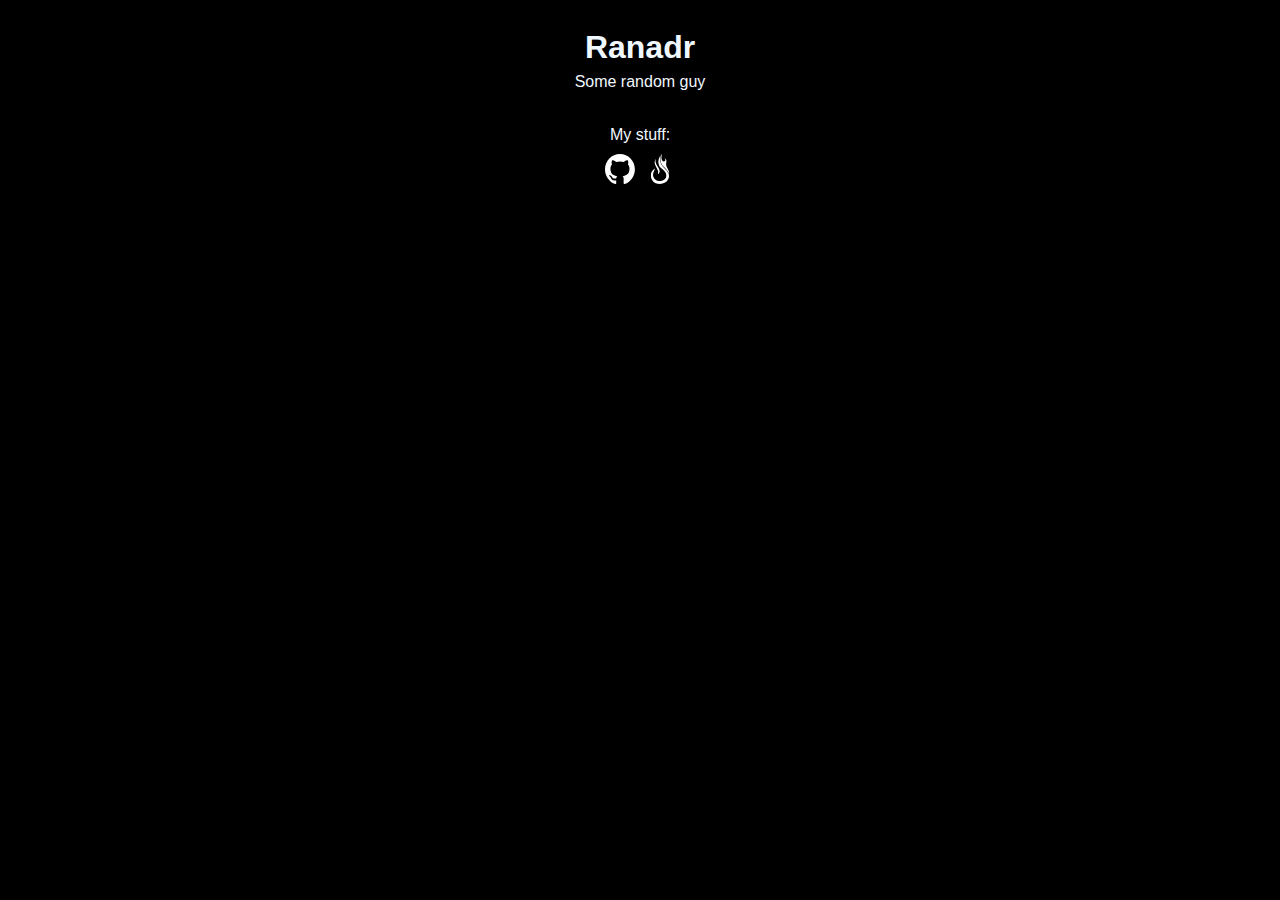
==== index.html @ b8b7ddb7 "minimum page" ====
<!DOCTYPE html>
<html lang="en">
<head>
    <meta charset="UTF-8">
    <meta name="viewport" content="width=device-width, initial-scale=1.0">
    <title>Ranadr</title>
    <link rel="stylesheet" href="style.css">
</head>
<body>
    <div id="column">
        <h1>Ranadr</h1>
        <span style="translate: 0px -15px;">Some random guy</span>
        <div style="height: 20px;"></div>
        <span>My stuff:</span>
        <div style="height: 10px;"></div>
        <div id="socials">
            <a href="https://github.com/AdrianRang">
                <img src="logos/github-mark-white.svg" alt="">
            </a>
            <!-- <a href="">
                <img src="logos/Instagram White Icon.svg" alt="">
            </a> -->
            <a href="https://www.thebluealliance.com/team/3526">
                <img src="logos/logo.svg" alt="">
            </a>
        </div>
    </div>
</body>
</html>
---- style.css ----
body{
    background-color: black;
    align-items: center;
}

* {
    color: aliceblue;
    font-family: 'Lucida Sans', 'Lucida Sans Regular', 'Lucida Grande', 'Lucida Sans Unicode', Geneva, Verdana, sans-serif;
    /* border: 1px red solid; */
}

#column {
    display: flex;
    justify-content: center;
    flex-direction: column;
    text-align: center;
}

#socials{
    display: flex;
    justify-content: center;
    flex-direction: row;
    gap: 10px;
}

a {
    text-decoration: none;
}

img {
    width: 30px;
    height: 30px;
    transition: 0.5s;
}

img:hover {
    translate: 0px -5px;
}
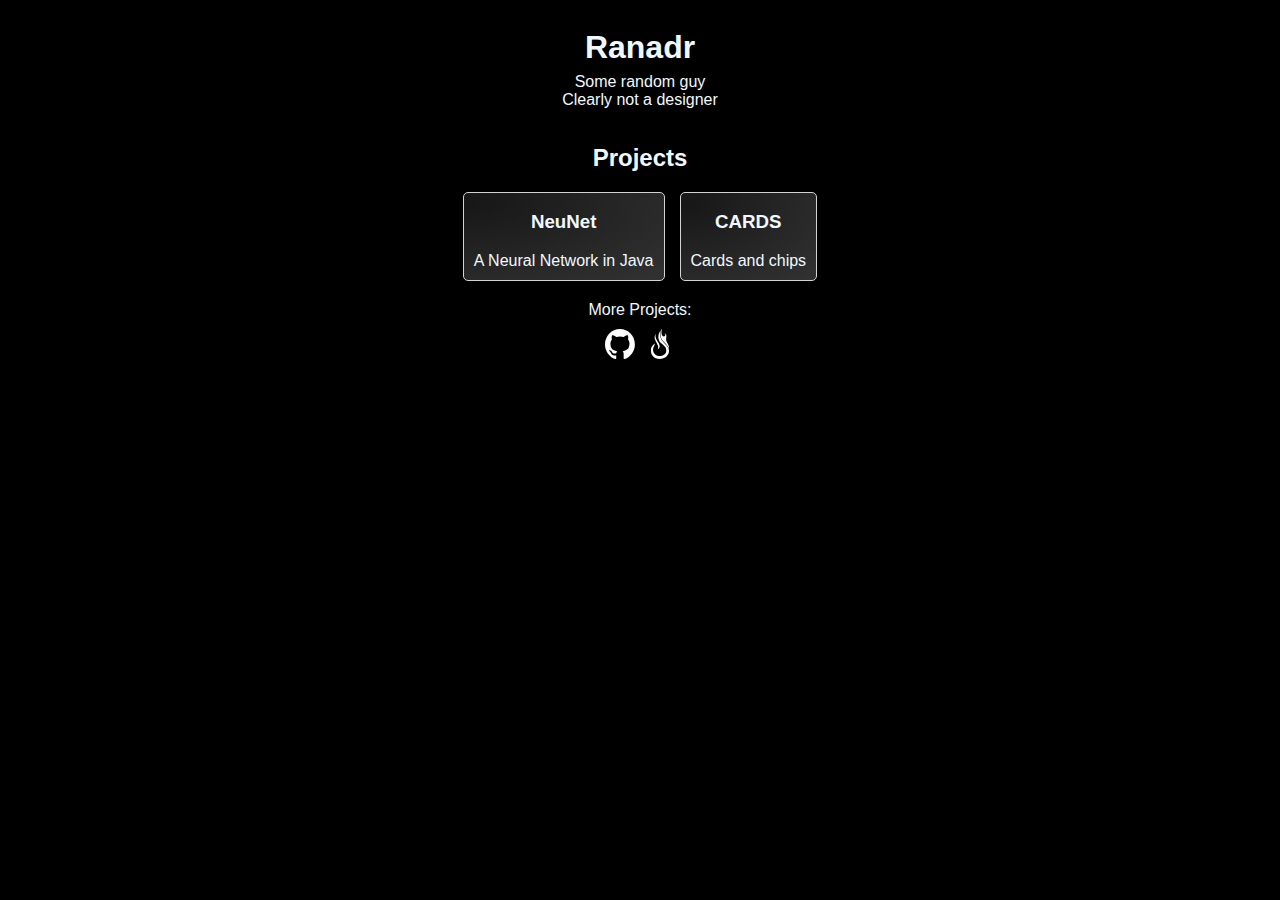
==== commit 342972da: "update addeed projects" ====
--- a/index.html
+++ b/index.html
@@ -9,9 +9,26 @@
 <body>
     <div id="column">
         <h1>Ranadr</h1>
-        <span style="translate: 0px -15px;">Some random guy</span>
+        <span style="translate: 0px -15px;">Some random guy <br> Clearly not a designer</span>
+        <h2>Projects</h2>
+        <div id="projects">
+            <a href="https://github.com/AdrianRang/NeuNet">
+                <div class="project">
+                    <h3>NeuNet</h3>
+                    <span>A Neural Network in Java</span>
+                </div>
+            </a>
+
+            <a href="https://lename.itch.io/cards">
+                <div class="project">
+                    <h3>CARDS</h3>
+                    <span>Cards and chips</span>
+                </div>
+            </a>
+
+        </div>
         <div style="height: 20px;"></div>
-        <span>My stuff:</span>
+        <span>More Projects:</span>
         <div style="height: 10px;"></div>
         <div id="socials">
             <a href="https://github.com/AdrianRang">
--- a/style.css
+++ b/style.css
@@ -23,6 +23,31 @@
     gap: 10px;
 }
 
+#projects {
+    display: flex;
+    justify-content: center;
+    gap: 15px;
+}
+
+.project {
+    width: fit-content;
+    padding: 10px;
+    border-radius: 5px;
+    padding-top: 0px;
+    border: lightgray 1px solid;
+    background-image: radial-gradient(
+        farthest-corner at 5px 10px,
+        #171717, #323232);
+    transition: 0.5s;
+    cursor: pointer;
+    user-select: none;
+}
+
+.project:hover {
+    border: 4px solid white;
+    transform: scale(1.05);
+}
+
 a {
     text-decoration: none;
 }
@@ -34,5 +59,5 @@
 }
 
 img:hover {
-    translate: 0px -5px;
+    transform: scale(1.1);
 }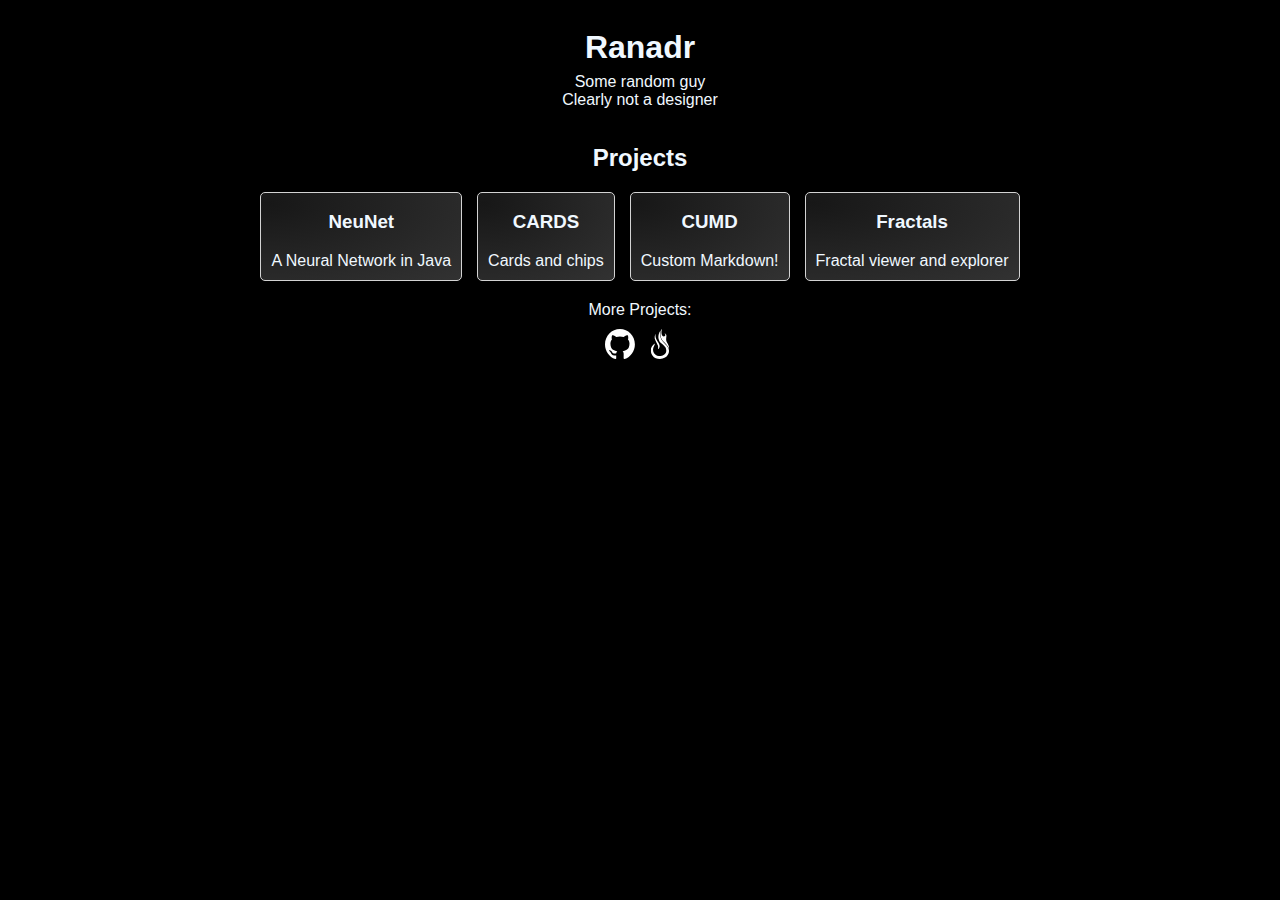
==== commit dd9e8163: "update" ====
--- a/index.html
+++ b/index.html
@@ -26,6 +26,20 @@
                 </div>
             </a>
 
+            <a href="https://github.com/AdrianRang/CUMD">
+                <div class="project">
+                    <h3>CUMD</h3>
+                    <span>Custom Markdown!</span>
+                </div>
+            </a>
+
+            <a href="https://github.com/AdrianRang/FRACTALS">
+                <div class="project">
+                    <h3>Fractals</h3>
+                    <span>Fractal viewer and explorer</span>
+                </div>
+            </a>
+
         </div>
         <div style="height: 20px;"></div>
         <span>More Projects:</span>
@@ -34,9 +48,6 @@
             <a href="https://github.com/AdrianRang">
                 <img src="logos/github-mark-white.svg" alt="">
             </a>
-            <!-- <a href="">
-                <img src="logos/Instagram White Icon.svg" alt="">
-            </a> -->
             <a href="https://www.thebluealliance.com/team/3526">
                 <img src="logos/logo.svg" alt="">
             </a>
